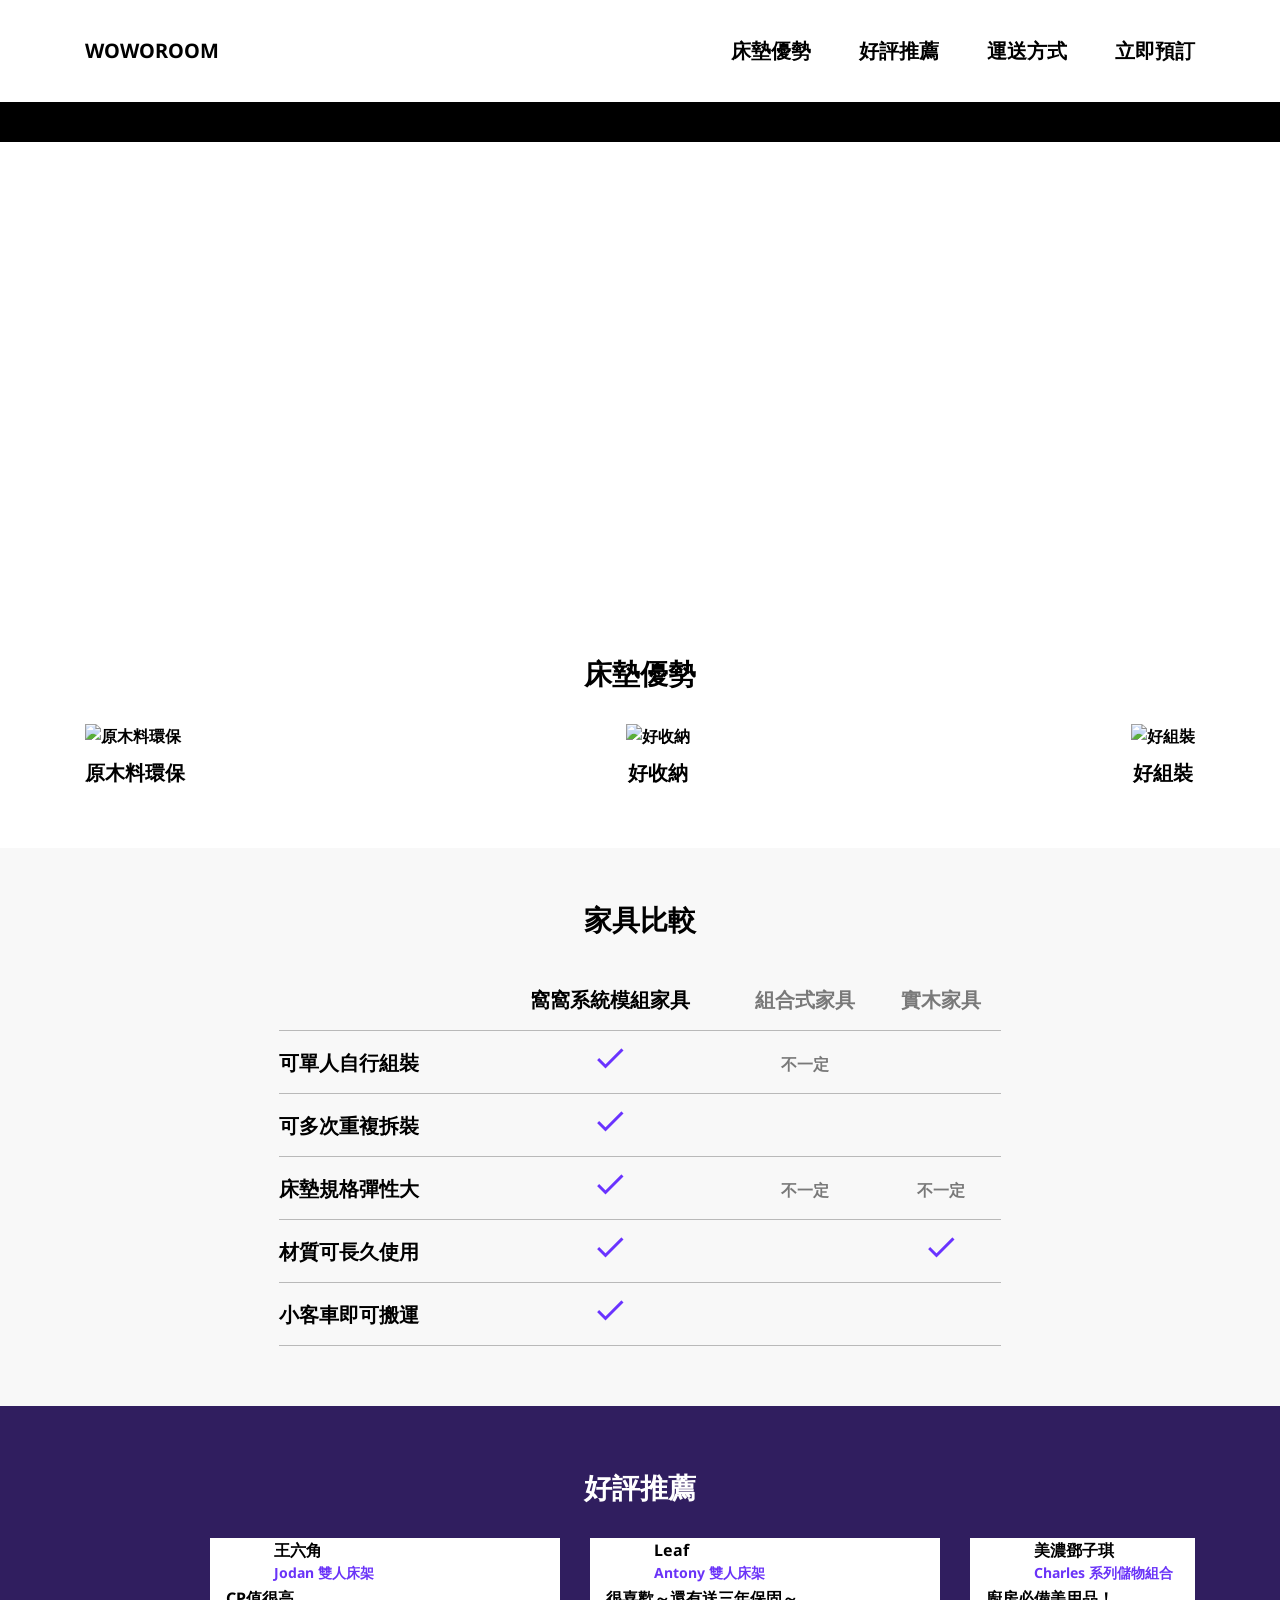
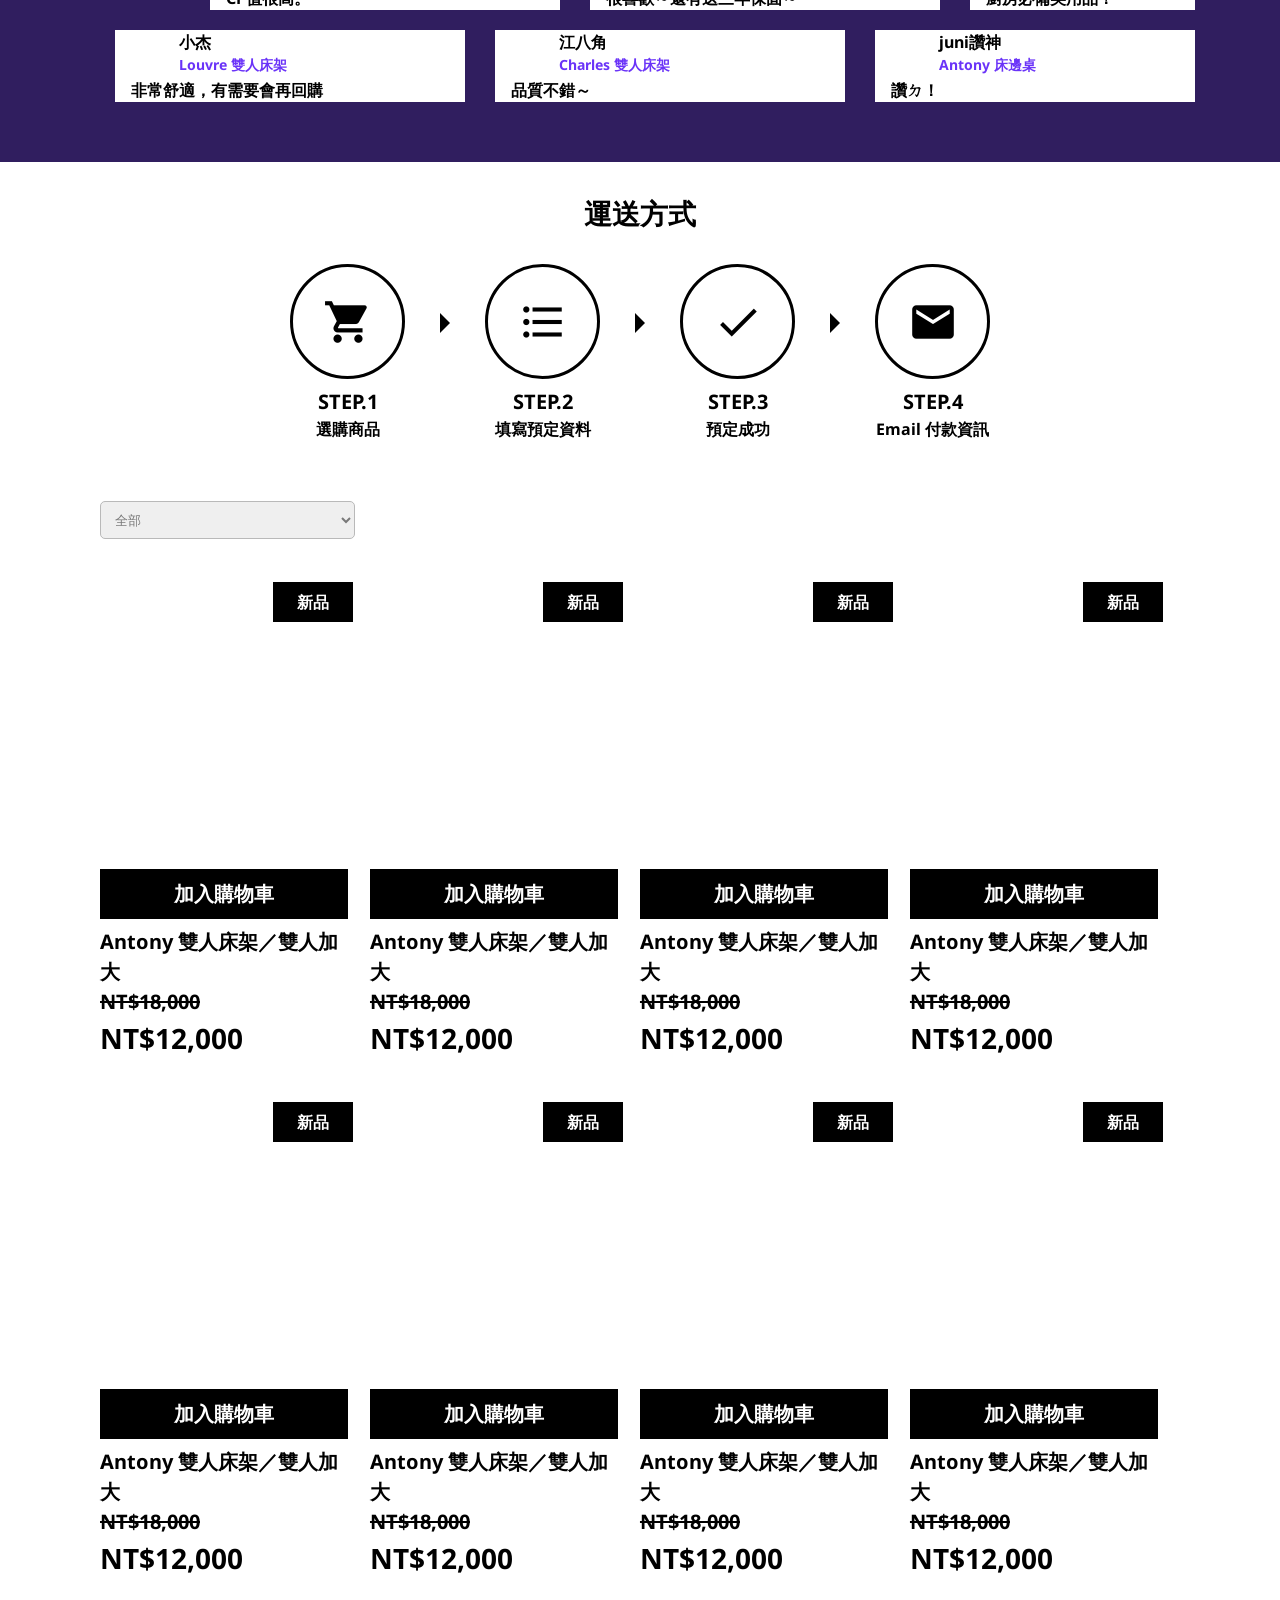
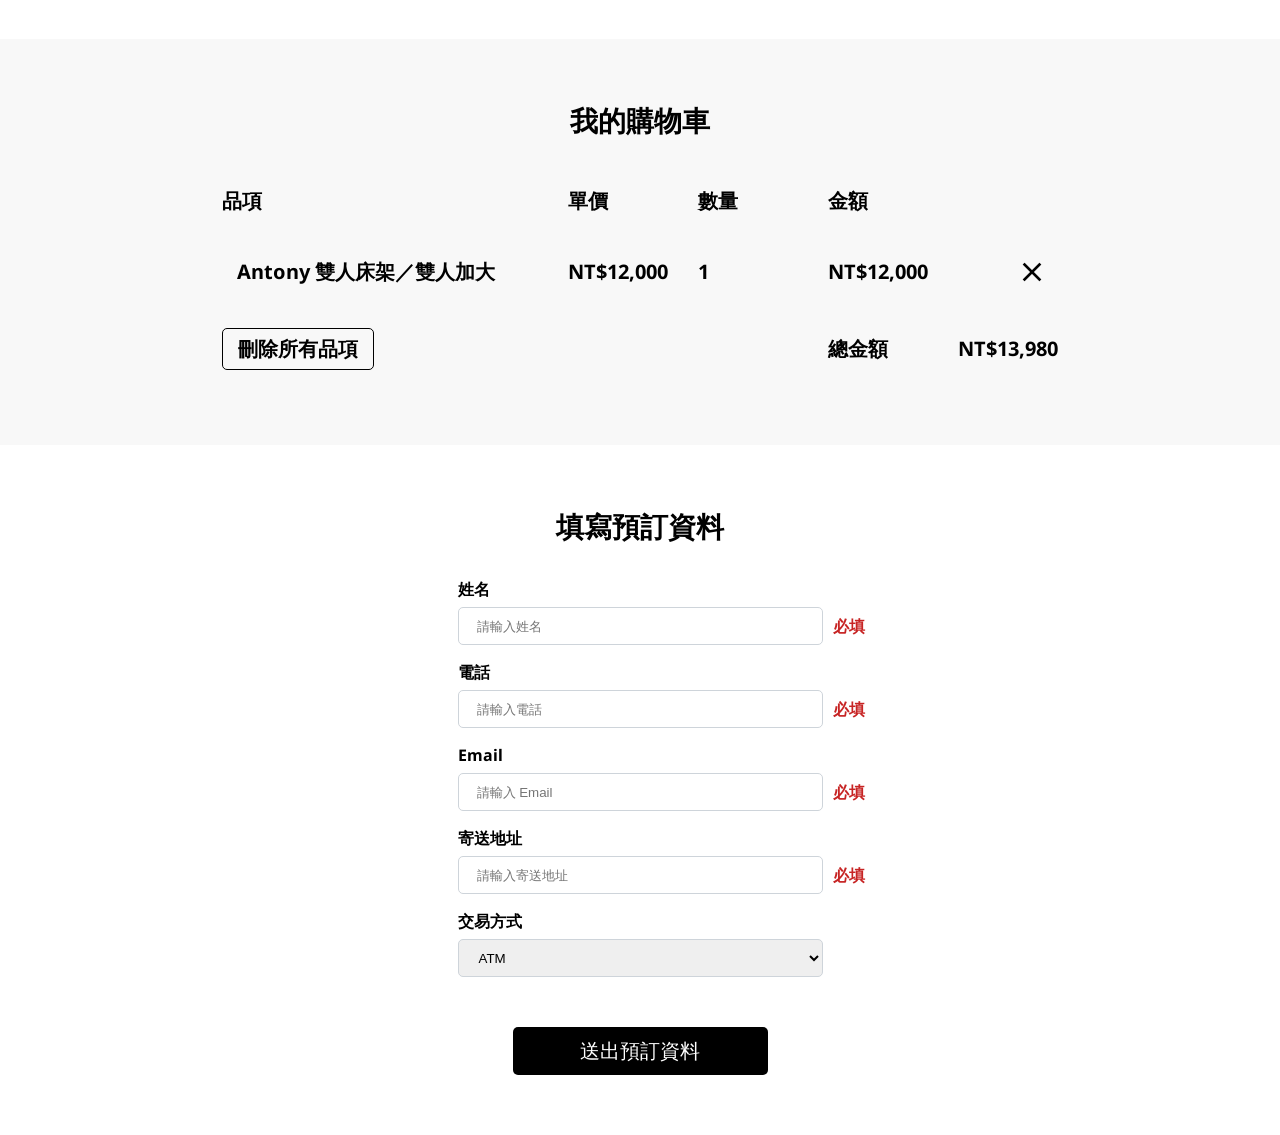
==== index.html @ 99713de6 "first commit" ====
<!DOCTYPE html>
<html lang="en">
  <head>
    <meta charset="UTF-8" />
    <meta name="viewport" content="width=device-width, initial-scale=1.0" />
    <title>首頁</title>
    <link rel="preconnect" href="https://fonts.gstatic.com" />
    <link
      href="https://fonts.googleapis.com/css2?family=Noto+Sans&display=swap"
      rel="stylesheet"
    />
    <link
      rel="stylesheet"
      href="https://fonts.googleapis.com/icon?family=Material+Icons"
    />
    <link rel="stylesheet" href="css/index.css" />
  </head>
  <body>
    <nav class="topBar">
      <div class="wrap">
        <h1><a href="#" class="logo">WOWOROOM</a></h1>
        <span class="material-icons menuToggle"> menu </span>
        <ul class="topBar-menu">
          <li><a href="#bedAdvantage">床墊優勢</a></li>
          <li><a href="#recommendation">好評推薦</a></li>
          <li><a href="#transport">運送方式</a></li>
          <li><a href="#orderInfo">立即預訂</a></li>
        </ul>
      </div>
    </nav>
    <section class="wrap" id="bedAdvantage">
      <div class="banner">
        <h2 class="banner-text">窩窩家居<br />跟您一起品味生活</h2>
      </div>
      <h3 class="section-title">床墊優勢</h3>
      <ul class="bedAdvantage">
        <li>
          <img
            class="bedAdvantage-img"
            src="https://i.imgur.com/tR426y5.png"
            alt="原木料環保"
          />
          <p class="bedAdvantage-text">原木料環保</p>
        </li>
        <li>
          <img
            class="bedAdvantage-img"
            src="https://i.imgur.com/Fd2MiBb.png"
            alt="好收納"
          />
          <p class="bedAdvantage-text">好收納</p>
        </li>
        <li>
          <img
            class="bedAdvantage-img"
            src="https://github.com/hexschool/js-training/blob/main/%E7%AC%AC%E4%B9%9D%E9%80%B1%E4%B8%BB%E7%B7%9A%E4%BB%BB%E5%8B%99%E5%9C%96%E5%BA%AB/5n1uTFh.png?raw=true"
            alt="好組裝"
          />
          <p class="bedAdvantage-text">好組裝</p>
        </li>
      </ul>
    </section>
    <section class="furniture-compare">
      <div class="wrap">
        <h3 class="section-title">家具比較</h3>
        <div class="overflowWrap">
          <table class="compare-table">
            <thead>
              <tr>
                <th></th>
                <th>窩窩系統模組家具</th>
                <th class="text-muted">組合式家具</th>
                <th class="text-muted">實木家具</th>
              </tr>
            </thead>
            <tr>
              <td>可單人自行組裝</td>
              <td><span class="material-icons">done</span></td>
              <td class="text-muted">不一定</td>
              <td></td>
            </tr>
            <tr>
              <td>可多次重複拆裝</td>
              <td><span class="material-icons">done</span></td>
              <td></td>
              <td></td>
            </tr>
            <tr>
              <td>床墊規格彈性大</td>
              <td><span class="material-icons">done</span></td>
              <td class="text-muted">不一定</td>
              <td class="text-muted">不一定</td>
            </tr>
            <tr>
              <td>材質可長久使用</td>
              <td><span class="material-icons">done</span></td>
              <td></td>
              <td><span class="material-icons">done</span></td>
            </tr>
            <tr>
              <td>小客車即可搬運</td>
              <td><span class="material-icons">done</span></td>
              <td></td>
              <td></td>
            </tr>
          </table>
        </div>
      </div>
    </section>
    <section class="recommendation" id="recommendation">
      <div class="wrap">
        <h3 class="section-title">好評推薦</h3>
        <div class="recommendation-wall">
          <ul class="gallery-top">
            <li class="recommendation-card">
              <img src="https://i.imgur.com/cXcOLhu.png" alt="" />
              <div class="recommend-content">
                <div class="recommend-img">
                  <img src="https://i.imgur.com/I9L7WOr.png" alt="" />
                  <div>
                    <p>王六角</p>
                    <p class="recommend-text">Jodan 雙人床架</p>
                  </div>
                </div>
                <p>CP值很高。</p>
              </div>
            </li>
            <li class="recommendation-card">
              <img src="https://i.imgur.com/BefHmH2.png" alt="" />
              <div class="recommend-content">
                <div class="recommend-img">
                  <img src="https://i.imgur.com/CUFGfay.png" alt="" />
                  <div>
                    <p>Leaf</p>
                    <p class="recommend-text">Antony 雙人床架</p>
                  </div>
                </div>
                <p>很喜歡～還有送三年保固～</p>
              </div>
            </li>
            <li class="recommendation-card">
              <img
                src="https://github.com/hexschool/js-training/blob/main/%E7%AC%AC%E4%B9%9D%E9%80%B1%E4%B8%BB%E7%B7%9A%E4%BB%BB%E5%8B%99%E5%9C%96%E5%BA%AB/3IATkJG.png?raw=true"
                alt=""
              />
              <div class="recommend-content">
                <div class="recommend-img">
                  <img src="https://i.imgur.com/8WwZsLS.png" alt="" />
                  <div>
                    <p>美濃鄧子琪</p>
                    <p class="recommend-text">Charles 系列儲物組合</p>
                  </div>
                </div>
                <p>廚房必備美用品！</p>
              </div>
            </li>
            <li class="recommendation-card">
              <img src="https://i.imgur.com/HvT3zlU.png" alt="" />
              <div class="recommend-content">
                <div class="recommend-img">
                  <img src="https://i.imgur.com/NycuPVy.png" alt="" />
                  <div>
                    <p>isRaynotArray</p>
                    <p class="recommend-text">Antony 雙人床架</p>
                  </div>
                </div>
                <p>物超所值!</p>
              </div>
            </li>
            <li class="recommendation-card">
              <img src="https://i.imgur.com/Ed7bxLr.png" alt="" />
              <div class="recommend-content">
                <div class="recommend-img">
                  <img src="https://i.imgur.com/zdFOQIv.png" alt="" />
                  <div>
                    <p>程鮭魚</p>
                    <p class="recommend-text">Louvre 雙人床架</p>
                  </div>
                </div>
                <p>租屋用剛剛好</p>
              </div>
            </li>
          </ul>
          <ul class="gallery-bottom">
            <li class="recommendation-card">
              <img src="https://i.imgur.com/BefHmH2.png" alt="" />
              <div class="recommend-content">
                <div class="recommend-img">
                  <img src="https://i.imgur.com/W7fyzp2.png" alt="" />
                  <div>
                    <p>小杰</p>
                    <p class="recommend-text">Louvre 雙人床架</p>
                  </div>
                </div>
                <p>非常舒適，有需要會再回購</p>
              </div>
            </li>
            <li class="recommendation-card">
              <img src="https://i.imgur.com/mjA01Tk.png" alt="" />
              <div class="recommend-content">
                <div class="recommend-img">
                  <img
                    src="https://github.com/hexschool/js-training/blob/main/%E7%AC%AC%E4%B9%9D%E9%80%B1%E4%B8%BB%E7%B7%9A%E4%BB%BB%E5%8B%99%E5%9C%96%E5%BA%AB/8O1cOnG.png?raw=true"
                    alt=""
                  />
                  <div>
                    <p>江八角</p>
                    <p class="recommend-text">Charles 雙人床架</p>
                  </div>
                </div>
                <p>品質不錯～</p>
              </div>
            </li>
            <li class="recommendation-card">
              <img src="https://i.imgur.com/npA3DgP.png" alt="" />
              <div class="recommend-content">
                <div class="recommend-img">
                  <img src="https://i.imgur.com/C0NDvSA.png" alt="" />
                  <div>
                    <p>juni讚神</p>
                    <p class="recommend-text">Antony 床邊桌</p>
                  </div>
                </div>
                <p>讚ㄉ！</p>
              </div>
            </li>
            <li class="recommendation-card">
              <img src="https://i.imgur.com/Ed7bxLr.png" alt="" />
              <div class="recommend-content">
                <div class="recommend-img">
                  <img src="https://i.imgur.com/hUsTZDm.png" alt="" />
                  <div>
                    <p>久安說安安</p>
                    <p class="recommend-text">Antony 單人床架</p>
                  </div>
                </div>
                <p>一個躺剛剛好。</p>
              </div>
            </li>
            <li class="recommendation-card">
              <img src="https://i.imgur.com/mjA01Tk.png" alt="" />
              <div class="recommend-content">
                <div class="recommend-img">
                  <img
                    src="https://github.com/hexschool/js-training/blob/main/%E7%AC%AC%E4%B9%9D%E9%80%B1%E4%B8%BB%E7%B7%9A%E4%BB%BB%E5%8B%99%E5%9C%96%E5%BA%AB/3ako6QX.png?raw=true"
                    alt=""
                  />
                  <div>
                    <p>PeiQun</p>
                    <p class="recommend-text">Antony 雙人床架</p>
                  </div>
                </div>
                <p>睡起來很舒適</p>
              </div>
            </li>
          </ul>
        </div>
      </div>
    </section>
    <section class="transport" id="transport">
      <h3 class="section-title">運送方式</h3>
      <ul class="transport-intro">
        <li class="transport-card">
          <div class="cardImg">
            <span class="material-icons"> shopping_cart </span>
          </div>
          <h4>STEP.1</h4>
          <p>選購商品</p>
        </li>
        <li class="transport-card">
          <div class="cardImg">
            <span class="material-icons"> format_list_bulleted </span>
          </div>
          <h4>STEP.2</h4>
          <p>填寫預定資料</p>
        </li>
        <li class="transport-card">
          <div class="cardImg">
            <span class="material-icons"> done </span>
          </div>
          <h4>STEP.3</h4>
          <p>預定成功</p>
        </li>
        <li class="transport-card">
          <div class="cardImg">
            <span class="material-icons"> local_post_office </span>
          </div>
          <h4>STEP.4</h4>
          <p>Email 付款資訊</p>
        </li>
      </ul>
    </section>
    <section class="wrap productDisplay">
      <select name="" class="productSelect">
        <option value="全部" selected>全部</option>
        <option value="床架">床架</option>
        <option value="收納">收納</option>
        <option value="窗簾">窗簾</option>
      </select>
      <ul class="productWrap">
        <!-- 裡面的東西可以移除，換成 isLoading 的動態圖片 -->
        <li class="productCard">
          <h4 class="productType">新品</h4>
          <img
            src="https://hexschool-api.s3.us-west-2.amazonaws.com/custom/dp6gW6u5hkUxxCuNi8RjbfgufygamNzdVHWb15lHZTxqZQs0gdDunQBS7F6M3MdegcQmKfLLoxHGgV3kYunUF37DNn6coPH6NqzZwRfhbsmEblpJQLqXLg4yCqUwP3IE.png"
            alt=""
          />
          <a href="#" class="addCardBtn">加入購物車</a>
          <h3>Antony 雙人床架／雙人加大</h3>
          <del class="originPrice">NT$18,000</del>
          <p class="nowPrice">NT$12,000</p>
        </li>
        <li class="productCard">
          <h4 class="productType">新品</h4>
          <img
            src="https://hexschool-api.s3.us-west-2.amazonaws.com/custom/B87OUPkvlBvBl7Wyv3xj9ErOazczyGO8AFM5Nll38yEUvXMJHFXnid4g9YMzJOMq6t54ucmfgO4p7xw1azkleNYyhkEIINs8zJNbCPz1JUAZwaTKqIkaVQ3mRo2VBzAH.png"
            alt=""
          />
          <a href="#" class="addCardBtn">加入購物車</a>
          <h3>Antony 雙人床架／雙人加大</h3>
          <del class="originPrice">NT$18,000</del>
          <p class="nowPrice">NT$12,000</p>
        </li>
        <li class="productCard">
          <h4 class="productType">新品</h4>
          <img
            src="https://hexschool-api.s3.us-west-2.amazonaws.com/custom/tTQQggBAfhl0vEeM7WmTwij1JbAwC7MBD2TSyjHbZHvBjnLU5tOtoGszOmODOEu6DRjzdjIpcEzeCCkmRWaL8JDJwaaWglER7P3V4JXKT7FT5gm0UL45CaHpSVlEXbKK.png"
            alt=""
          />
          <a href="#" class="addCardBtn">加入購物車</a>
          <h3>Antony 雙人床架／雙人加大</h3>
          <del class="originPrice">NT$18,000</del>
          <p class="nowPrice">NT$12,000</p>
        </li>
        <li class="productCard">
          <h4 class="productType">新品</h4>
          <img
            src="https://hexschool-api.s3.us-west-2.amazonaws.com/custom/xgI6wM3uUCpkEEcauvHs67BFjGqG6Qxa9JTfOZTys6C0yJjqw5c8nJuA31gX77YVf04kZotGP9ZFQU7hLXkuoaRwNSssScpFnzfyPzYKODuyhw2QJrT1bDSim7aOBryv.png"
            alt=""
          />
          <a href="#" class="addCardBtn">加入購物車</a>
          <h3>Antony 雙人床架／雙人加大</h3>
          <del class="originPrice">NT$18,000</del>
          <p class="nowPrice">NT$12,000</p>
        </li>
        <li class="productCard">
          <h4 class="productType">新品</h4>
          <img
            src="https://hexschool-api.s3.us-west-2.amazonaws.com/custom/Zr4h1Oqvc6NtAnpe5pNqJfGYyBJshAlKctfv0BTAZBqVAuvfSAWk4bcidBd8qBu1lRn5TWvib6O3UbmIAEt5w8SdB94GuFplZn6IM4SBvtxWJA2VnOqvQOsKungCPDXv.png"
            alt=""
          />
          <a href="#" class="addCardBtn">加入購物車</a>
          <h3>Antony 雙人床架／雙人加大</h3>
          <del class="originPrice">NT$18,000</del>
          <p class="nowPrice">NT$12,000</p>
        </li>
        <li class="productCard">
          <h4 class="productType">新品</h4>
          <img
            src="https://hexschool-api.s3.us-west-2.amazonaws.com/custom/Tx99wDepg56aO5dGH7uGpU7REZwQLd1W0ec43M6cFw3o3z4eXTbeovq8WVseZ476BntlQnPPzaqkZgoj7xITviHMqf0kiAetjxyvuLiTmr7WdulcL364MTL321qZRJkP.png"
            alt=""
          />
          <a href="#" class="addCardBtn">加入購物車</a>
          <h3>Antony 雙人床架／雙人加大</h3>
          <del class="originPrice">NT$18,000</del>
          <p class="nowPrice">NT$12,000</p>
        </li>
        <li class="productCard">
          <h4 class="productType">新品</h4>
          <img
            src="https://hexschool-api.s3.us-west-2.amazonaws.com/custom/VYPOpg83Jg7Ft5raI0eyzs6xSz0ttKzSJSklFq7il0HdwJ1iQ9kLHAU19rmkSapmyzRErTm1sxWO725W7CnowkRjwxgSyyRBo1ihGLwNbfYtgbo2nCTY9sarjqoxQbYX.png"
            alt=""
          />
          <a href="#" class="addCardBtn">加入購物車</a>
          <h3>Antony 雙人床架／雙人加大</h3>
          <del class="originPrice">NT$18,000</del>
          <p class="nowPrice">NT$12,000</p>
        </li>
        <li class="productCard">
          <h4 class="productType">新品</h4>
          <img
            src="https://hexschool-api.s3.us-west-2.amazonaws.com/custom/XWnC8Of71WeSvCbkGy5MvZSyCrim50F9njuwHypcbiimd8tWscxGdecRAyaNheboQkqQAiCWK12GwuwMBvEtAarU2Y7mKTwKZIqhIExyQzbAbls7NTOdN2vX1OAyEaAN.png"
            alt=""
          />
          <a href="#" class="addCardBtn">加入購物車</a>
          <h3>Antony 雙人床架／雙人加大</h3>
          <del class="originPrice">NT$18,000</del>
          <p class="nowPrice">NT$12,000</p>
        </li>
      </ul>
    </section>
    <section class="shoppingCart">
      <h3 class="section-title">我的購物車</h3>
      <div class="overflowWrap">
        <table class="shoppingCart-table">
          <thead>
            <tr>
              <th width="40%">品項</th>
              <th width="15%">單價</th>
              <th width="15%">數量</th>
              <th width="15%">金額</th>
              <th width="15%"></th>
            </tr>
          </thead>
          <tbody>
            <tr>
              <td>
                <div class="cardItem-title">
                  <img src="https://i.imgur.com/HvT3zlU.png" alt="" />
                  <p>Antony 雙人床架／雙人加大</p>
                </div>
              </td>
              <td>NT$12,000</td>
              <td>1</td>
              <td>NT$12,000</td>
              <td class="discardBtn">
                <a href="#" class="material-icons"> clear </a>
              </td>
            </tr>
          </tbody>
          <tfoot>
            <tr>
              <td>
                <a href="#" class="discardAllBtn">刪除所有品項</a>
              </td>
              <td></td>
              <td></td>
              <td>
                <p>總金額</p>
              </td>
              <td>NT$13,980</td>
            </tr>
          </tfoot>
        </table>
      </div>
    </section>
    <section class="orderInfo wrap" id="orderInfo">
      <h3 class="section-title">填寫預訂資料</h3>
      <form action="" class="orderInfo-form">
        <div class="orderInfo-formGroup">
          <label for="customerName" class="orderInfo-label">姓名</label>
          <div class="orderInfo-inputWrap">
            <input
              type="text"
              class="orderInfo-input"
              id="customerName"
              placeholder="請輸入姓名"
              name="姓名"
            />
            <p class="orderInfo-message" data-message="姓名">必填</p>
          </div>
        </div>
        <div class="orderInfo-formGroup">
          <label for="customerPhone" class="orderInfo-label">電話</label>
          <div class="orderInfo-inputWrap">
            <input
              type="tel"
              class="orderInfo-input"
              id="customerPhone"
              placeholder="請輸入電話"
              name="電話"
            />
            <p class="orderInfo-message" data-message="電話">必填</p>
          </div>
        </div>
        <div class="orderInfo-formGroup">
          <label for="customerEmail" class="orderInfo-label">Email</label>
          <div class="orderInfo-inputWrap">
            <input
              type="email"
              class="orderInfo-input"
              id="customerEmail"
              placeholder="請輸入 Email"
              name="Email"
            />
            <p class="orderInfo-message" data-message="Email">必填</p>
          </div>
        </div>
        <div class="orderInfo-formGroup">
          <label for="customerAddress" class="orderInfo-label">寄送地址</label>
          <div class="orderInfo-inputWrap">
            <input
              type="text"
              class="orderInfo-input"
              id="customerAddress"
              placeholder="請輸入寄送地址"
              name="寄送地址"
            />
            <p class="orderInfo-message" data-message="寄送地址">必填</p>
          </div>
        </div>
        <div class="orderInfo-formGroup">
          <label for="tradeWay" class="orderInfo-label">交易方式</label>
          <div class="orderInfo-inputWrap">
            <select id="tradeWay" class="orderInfo-input" name="交易方式">
              <option value="ATM" selected>ATM</option>
              <option value="信用卡">信用卡</option>
              <option value="超商付款">超商付款</option>
            </select>
          </div>
        </div>
        <input type="submit" value="送出預訂資料" class="orderInfo-btn" />
      </form>
    </section>

    <!-- 載入 axios -->
    <script src="https://unpkg.com/axios@1.6.7/dist/axios.min.js"></script>
    <!-- 載入 validate 驗證 -->
    <script src="https://cdnjs.cloudflare.com/ajax/libs/validate.js/0.13.1/validate.min.js"></script>
    <!-- 載入 sweetalert2 套件 -->
    <script src="https://cdn.jsdelivr.net/npm/sweetalert2@11"></script>
    <!-- 預設 JS，請同學不要修改此處 -->
    <script>
      document.addEventListener("DOMContentLoaded", function () {
        const ele = document.querySelector(".recommendation-wall");
        ele.style.cursor = "grab";
        let pos = { top: 0, left: 0, x: 0, y: 0 };
        const mouseDownHandler = function (e) {
          ele.style.cursor = "grabbing";
          ele.style.userSelect = "none";

          pos = {
            left: ele.scrollLeft,
            top: ele.scrollTop,
            // Get the current mouse position
            x: e.clientX,
            y: e.clientY,
          };

          document.addEventListener("mousemove", mouseMoveHandler);
          document.addEventListener("mouseup", mouseUpHandler);
        };
        const mouseMoveHandler = function (e) {
          // How far the mouse has been moved
          const dx = e.clientX - pos.x;
          const dy = e.clientY - pos.y;

          // Scroll the element
          ele.scrollTop = pos.top - dy;
          ele.scrollLeft = pos.left - dx;
        };
        const mouseUpHandler = function () {
          ele.style.cursor = "grab";
          ele.style.removeProperty("user-select");

          document.removeEventListener("mousemove", mouseMoveHandler);
          document.removeEventListener("mouseup", mouseUpHandler);
        };
        // Attach the handler
        ele.addEventListener("mousedown", mouseDownHandler);
      });
      // menu 切換
      let menuOpenBtn = document.querySelector(".menuToggle");
      let linkBtn = document.querySelectorAll(".topBar-menu a");
      let menu = document.querySelector(".topBar-menu");
      menuOpenBtn.addEventListener("click", menuToggle);

      linkBtn.forEach((item) => {
        item.addEventListener("click", closeMenu);
      });

      function menuToggle() {
        if (menu.classList.contains("openMenu")) {
          menu.classList.remove("openMenu");
        } else {
          menu.classList.add("openMenu");
        }
      }
      function closeMenu() {
        menu.classList.remove("openMenu");
      }
    </script>
    <script src="js/alert.js"></script>
    <script src="js/config.js"></script>
    <script src="js/tool.js"></script>
    <script src="js/pages/index.js"></script>
  </body>
</html>
---- css/index.css ----
/* http://meyerweb.com/eric/tools/css/reset/ 
   v2.0 | 20110126
   License: none (public domain)
*/
html, body, div, span, applet, object, iframe,
h1, h2, h3, h4, h5, h6, p, blockquote, pre,
a, abbr, acronym, address, big, cite, code,
del, dfn, em, img, ins, kbd, q, s, samp,
small, strike, strong, sub, sup, tt, var,
b, u, i, center,
dl, dt, dd, ol, ul, li,
fieldset, form, label, legend,
table, caption, tbody, tfoot, thead, tr, th, td,
article, aside, canvas, details, embed,
figure, figcaption, footer, header, hgroup,
menu, nav, output, ruby, section, summary,
time, mark, audio, video {
  margin: 0;
  padding: 0;
  border: 0;
  font-size: 100%;
  font: inherit;
  vertical-align: baseline;
}

/* HTML5 display-role reset for older browsers */
article, aside, details, figcaption, figure,
footer, header, hgroup, menu, nav, section {
  display: block;
}

body {
  line-height: 1;
}

ol, ul {
  list-style: none;
}

blockquote, q {
  quotes: none;
}

blockquote:before, blockquote:after,
q:before, q:after {
  content: '';
  content: none;
}

table {
  border-collapse: collapse;
  border-spacing: 0;
}

*, *::after, *::before {
  -webkit-box-sizing: border-box;
          box-sizing: border-box;
  -webkit-transition: all .2s;
  transition: all .2s;
}

html, body {
  line-height: 1.5;
}

img {
  max-width: 100%;
  display: block;
}

body {
  font-family: 'Noto Sans', sans-serif;
  font-weight: bold;
}

.wrap {
  max-width: 1110px;
  margin: 0 auto;
}

.topBar {
  border-bottom: 40px solid #000000;
  margin-bottom: 30px;
}

.topBar .wrap {
  display: -webkit-box;
  display: -ms-flexbox;
  display: flex;
  position: relative;
  -webkit-box-pack: justify;
      -ms-flex-pack: justify;
          justify-content: space-between;
  -webkit-box-align: center;
      -ms-flex-align: center;
          align-items: center;
  -ms-flex-wrap: wrap;
      flex-wrap: wrap;
}

@media (max-width: 1110px) {
  .topBar .wrap {
    padding: 0 15px;
  }
}

.topBar a {
  display: block;
  text-decoration: none;
  color: #000000;
  font-size: 1.25rem;
}

.topBar a:hover {
  color: #6A33F8;
  -webkit-transform: scale(1.05);
          transform: scale(1.05);
}

.topBar-menu {
  display: -webkit-box;
  display: -ms-flexbox;
  display: flex;
  -ms-flex-wrap: wrap;
      flex-wrap: wrap;
  background-color: #FFFFFF;
}

.topBar-menu.openMenu {
  max-height: 300px;
}

.topBar-menu a {
  padding: 36px 24px;
  background-color: #FFFFFF;
}

.topBar-menu a:hover {
  -webkit-transform: scale(1);
          transform: scale(1);
}

.topBar-menu li:last-child a {
  padding-right: 0;
}

@media (max-width: 767px) {
  .topBar-menu {
    position: absolute;
    top: 61px;
    left: 0;
    right: 0;
    width: 100%;
    z-index: 10;
    max-height: 0;
    overflow: hidden;
    -webkit-transition: all .2s;
    transition: all .2s;
  }
  .topBar-menu li {
    width: 100%;
  }
  .topBar-menu a {
    text-align: center;
    padding: 15px;
    font-size: 1rem;
  }
  .topBar-menu a:hover {
    background-color: #6A33F8;
    color: #FFFFFF;
  }
  .topBar-menu li:last-child a {
    padding: 15px;
  }
}

.menuToggle {
  display: none;
  cursor: pointer;
}

.menuToggle:hover {
  color: #6A33FF;
}

@media (max-width: 767px) {
  .menuToggle {
    display: block;
    font-size: 2rem;
    padding: 15px;
  }
}

.logo {
  padding: 36px 0;
  font-size: 1.5rem;
}

@media (max-width: 767px) {
  .logo {
    padding: 15px;
  }
}

.banner {
  position: relative;
  background-image: url("https://github.com/hexschool/js-training/blob/main/%E7%AC%AC%E4%B9%9D%E9%80%B1%E4%B8%BB%E7%B7%9A%E4%BB%BB%E5%8B%99%E5%9C%96%E5%BA%AB/3ewLAKn.png?raw=true");
  background-position: center center;
  background-repeat: no-repeat;
  background-size: cover;
  min-height: 420px;
  margin-bottom: 60px;
}

.banner-text {
  position: absolute;
  color: #FFFFFF;
  font-size: 2rem;
  left: 50px;
  bottom: 50px;
  font-weight: normal;
}

.section-title {
  text-align: center;
  font-size: 1.75rem;
  margin-bottom: 30px;
}

.bedAdvantage {
  display: -webkit-box;
  display: -ms-flexbox;
  display: flex;
  -webkit-box-pack: justify;
      -ms-flex-pack: justify;
          justify-content: space-between;
  margin-bottom: 60px;
}

.bedAdvantage-img {
  max-height: 140px;
  -o-object-fit: cover;
     object-fit: cover;
  margin-bottom: 10px;
}

.bedAdvantage-text {
  text-align: center;
  font-size: 1.25rem;
}

.furniture-compare {
  background-color: #F8F8F8;
  padding: 50px 0 60px 0;
}

@media (max-width: 767px) {
  .furniture-compare {
    padding: 50px 15px 60px;
  }
}

@media (max-width: 767px) {
  .overflowWrap {
    overflow-x: scroll;
  }
}

.compare-table {
  width: 65%;
  margin: 0 auto;
}

.compare-table th, .compare-table td {
  text-align: center;
  padding: 15px 0;
}

.compare-table th {
  font-size: 1.25rem;
}

.compare-table tr {
  border-bottom: 1px solid #B9B9B9;
}

.compare-table tr td:first-child {
  text-align: left;
  font-size: 1.25rem;
}

.compare-table .material-icons {
  color: #6A33FF;
  -webkit-transform: scale(1.5);
          transform: scale(1.5);
}

@media (max-width: 767px) {
  .compare-table {
    width: 500px;
  }
  .compare-table th, .compare-table td {
    padding: 10px 0;
  }
  .compare-table th {
    font-size: 1rem;
  }
  .compare-table tr td:first-child {
    font-size: 1rem;
  }
}

.text-muted {
  color: #797979;
}

.recommendation {
  background-color: #301E5F;
  padding: 60px 0;
}

.recommendation h3 {
  color: #FFFFFF;
}

@media (max-width: 767px) {
  .recommendation {
    padding: 60px 15px;
  }
}

.recommendation-wall {
  overflow-x: scroll;
  -ms-overflow-style: none;
  /* IE and Edge */
  scrollbar-width: none;
  /* Firefox */
}

.recommendation-wall::-webkit-scrollbar {
  display: none;
}

.gallery-top, .gallery-bottom {
  display: -webkit-box;
  display: -ms-flexbox;
  display: flex;
}

.gallery-top {
  margin-left: 95px;
  margin-bottom: 20px;
}

.recommendation-card {
  display: -webkit-box;
  display: -ms-flexbox;
  display: flex;
  margin-left: 30px;
  min-width: 350px;
  background-color: #FFFFFF;
}

.recommendation-card img {
  user-select: none;
  -moz-user-select: none;
  -webkit-user-drag: none;
  -webkit-user-select: none;
  -ms-user-select: none;
}

.recommend-content {
  padding-left: 16px;
  display: -webkit-box;
  display: -ms-flexbox;
  display: flex;
  -webkit-box-orient: vertical;
  -webkit-box-direction: normal;
      -ms-flex-direction: column;
          flex-direction: column;
  -webkit-box-pack: center;
      -ms-flex-pack: center;
          justify-content: center;
}

.recommend-img {
  display: -webkit-box;
  display: -ms-flexbox;
  display: flex;
  -webkit-box-align: center;
      -ms-flex-align: center;
          align-items: center;
  margin-bottom: 3px;
}

.recommend-img img {
  width: 40px;
  border-radius: 50%;
  margin-right: 8px;
}

.recommend-text {
  font-size: 0.875rem;
  color: #6A33F8;
}

.transport {
  padding: 30px 0;
}

@media (max-width: 767px) {
  .transport li {
    margin-bottom: 20px;
  }
}

.transport-intro {
  display: -webkit-box;
  display: -ms-flexbox;
  display: flex;
  -webkit-box-align: center;
      -ms-flex-align: center;
          align-items: center;
  -webkit-box-pack: justify;
      -ms-flex-pack: justify;
          justify-content: space-between;
  max-width: 700px;
  margin: 0 auto;
}

@media (max-width: 767px) {
  .transport-intro {
    -webkit-box-orient: vertical;
    -webkit-box-direction: normal;
        -ms-flex-direction: column;
            flex-direction: column;
  }
}

.transport-intro li:nth-child(1), .transport-intro li:nth-child(2), .transport-intro li:nth-child(3) {
  position: relative;
}

.transport-intro li:nth-child(1)::after, .transport-intro li:nth-child(2)::after, .transport-intro li:nth-child(3)::after {
  content: "";
  position: absolute;
  top: 49px;
  right: -55px;
  border: 10px solid #000000;
  border-top: 10px solid transparent;
  border-right: 10px solid transparent;
  border-bottom: 10px solid transparent;
}

@media (max-width: 767px) {
  .transport-intro li:nth-child(1)::after, .transport-intro li:nth-child(2)::after, .transport-intro li:nth-child(3)::after {
    position: static;
    margin-top: 25px;
    border: 10px solid #000000;
    border-left: 10px solid transparent;
    border-right: 10px solid transparent;
    border-bottom: 10px solid transparent;
  }
}

.transport-card {
  display: -webkit-box;
  display: -ms-flexbox;
  display: flex;
  -webkit-box-pack: center;
      -ms-flex-pack: center;
          justify-content: center;
  -webkit-box-align: center;
      -ms-flex-align: center;
          align-items: center;
  -webkit-box-orient: vertical;
  -webkit-box-direction: normal;
      -ms-flex-direction: column;
          flex-direction: column;
}

.transport-card .cardImg {
  width: 115px;
  height: 115px;
  border: 3px solid #000000;
  border-radius: 50%;
  display: -webkit-box;
  display: -ms-flexbox;
  display: flex;
  -webkit-box-pack: center;
      -ms-flex-pack: center;
          justify-content: center;
  -webkit-box-align: center;
      -ms-flex-align: center;
          align-items: center;
  margin-bottom: 8px;
}

.transport-card .material-icons {
  font-size: 50px;
}

.transport-card h4 {
  font-size: 1.25rem;
  font-weight: bold;
}

@media (max-width: 767px) {
  .transport-card .cardImg {
    width: 150px;
    height: 150px;
  }
}

.productDisplay {
  padding: 30px 15px;
}

.productSelect {
  border: 1px solid #B9B9B9;
  color: #797979;
  min-height: 38px;
  min-width: 255px;
  border-radius: 5px;
  text-indent: 10px;
  margin-bottom: 30px;
}

.productWrap {
  display: -webkit-box;
  display: -ms-flexbox;
  display: flex;
  -ms-flex-wrap: wrap;
      flex-wrap: wrap;
}

.productCard {
  position: relative;
  margin-right: 2%;
  width: 23%;
  margin-bottom: 30px;
}

.productCard img {
  min-height: 300px;
  width: 100%;
  -o-object-fit: cover;
     object-fit: cover;
}

.productCard a {
  display: block;
  background-color: #000000;
  color: #ffffff;
  padding: 10px 0;
  text-align: center;
  border: none;
  margin-bottom: 8px;
  text-decoration: none;
}

.productCard a:hover {
  background-color: #301E5F;
}

.productCard a, .productCard h3 {
  font-size: 1.25rem;
}

@media (max-width: 900px) {
  .productCard {
    width: 48%;
  }
}

@media (max-width: 540px) {
  .productCard {
    width: 100%;
  }
}

.productType {
  position: absolute;
  top: 13px;
  right: -5px;
  background-color: #000000;
  color: #ffffff;
  padding: 8px 24px;
}

.originPrice {
  font-size: 1.25rem;
}

.nowPrice {
  font-size: 1.75rem;
}

.shoppingCart {
  background-color: #F8F8F8;
  padding: 60px 0;
}

.shoppingCart-table {
  margin: 0 auto;
  border-collapse: collapse;
  font-size: 1.25rem;
}

.shoppingCart-table th, .shoppingCart-table td {
  padding: 15px;
  vertical-align: middle;
}

.shoppingCart-table th {
  text-align: left;
}

.shoppingCart-table tr {
  border-bottom: 1px solid #B9B9B9;
}

.shoppingCart-table tr:first-child, .shoppingCart-table tr:last-child {
  border-bottom: 0;
}

@media (max-width: 767px) {
  .shoppingCart-table {
    width: 700px;
  }
}

.cardItem-title {
  display: -webkit-box;
  display: -ms-flexbox;
  display: flex;
  -webkit-box-align: center;
      -ms-flex-align: center;
          align-items: center;
}

.cardItem-title img {
  margin-right: 15px;
  max-width: 80px;
}

.discardBtn {
  text-align: right;
}

.discardBtn a {
  text-decoration: none;
  display: inline-block;
  padding: 10px;
  font-size: 2rem;
  color: #000000;
}

.discardBtn a:hover {
  color: #6A33F8;
  -webkit-transform: scale(1.3);
          transform: scale(1.3);
}

.discardAllBtn {
  display: inline-block;
  text-decoration: none;
  padding: 5px 15px;
  color: #000000;
  border: 1.3px solid #000000;
  border-radius: 5px;
  font-size: 1.25rem;
}

.discardAllBtn:hover {
  background-color: #000000;
  color: #FFFFFF;
}

.orderInfo {
  padding: 60px 0;
}

.orderInfo-form {
  padding: 0 15px;
}

.orderInfo-formGroup {
  max-width: 365px;
  margin: 0 auto 15px;
}

.orderInfo-label {
  display: block;
  margin-bottom: 6px;
}

.orderInfo-input {
  width: 100%;
  min-height: 38px;
  border: 1px solid #CED4DA;
  border-radius: 5px;
  text-indent: 1rem;
  margin-right: 10px;
}

.orderInfo-inputWrap {
  position: relative;
}

.orderInfo-message {
  position: absolute;
  white-space: nowrap;
  left: 103%;
  top: 50%;
  -webkit-transform: translateY(-50%);
          transform: translateY(-50%);
  color: #C72424;
}

@media (max-width: 767px) {
  .orderInfo-message {
    position: static;
    -webkit-transform: translateY(0);
            transform: translateY(0);
  }
}

.orderInfo-btn {
  display: block;
  min-width: 255px;
  min-height: 48px;
  background-color: #000000;
  color: #FFFFFF;
  border: 0;
  cursor: pointer;
  font-size: 1.25rem;
  margin: 50px auto 0;
  border-radius: 5px;
}

.orderInfo-btn:hover {
  background-color: #301E5F;
}

.orderPage-list {
  padding: 60px 10px;
  display: -webkit-box;
  display: -ms-flexbox;
  display: flex;
  -webkit-box-orient: vertical;
  -webkit-box-direction: normal;
      -ms-flex-direction: column;
          flex-direction: column;
}

.orderPage-list .discardAllBtn {
  -ms-flex-item-align: end;
      align-self: flex-end;
  margin-bottom: 12px;
}

.orderPage-table {
  border: 1px solid #000000;
  width: 100%;
}

.orderPage-table th, .orderPage-table td {
  padding: 10px;
  text-align: left;
  border: 1px solid #000000;
}

@media (max-width: 1110px) {
  .orderPage-table {
    width: 1100px;
  }
}

.delSingleOrder-Btn {
  display: block;
  background-color: #C44021;
  color: #fff;
  border: 0;
  padding: 5px 10px;
  cursor: pointer;
}

.delSingleOrder-Btn:hover {
  opacity: 0.8;
}

.orderStatus {
  position: relative;
}

.orderStatus a {
  position: absolute;
  padding: 10px;
  top: 0;
  bottom: 0;
  right: 0;
  left: 0;
  display: block;
  text-decoration: none;
  color: #FFFFFF;
}

.orderStatus-unDone {
  background-color: #747474;
}

.orderStatus-unDone:hover {
  background-color: #000000;
}

.orderStatus-done {
  background-color: #000000;
}

.orderStatus-done:hover {
  background-color: #747474;
}

.orderTableWrap {
  overflow-x: scroll;
  -ms-overflow-style: none;
  /* IE and Edge */
  scrollbar-width: none;
  /* Firefox */
}

.orderTableWrap::-webkit-scrollbar {
  display: none;
}
/*# sourceMappingURL=all.css.map */

.disabled{
  pointer-events: none;
  opacity: 0.5;
}
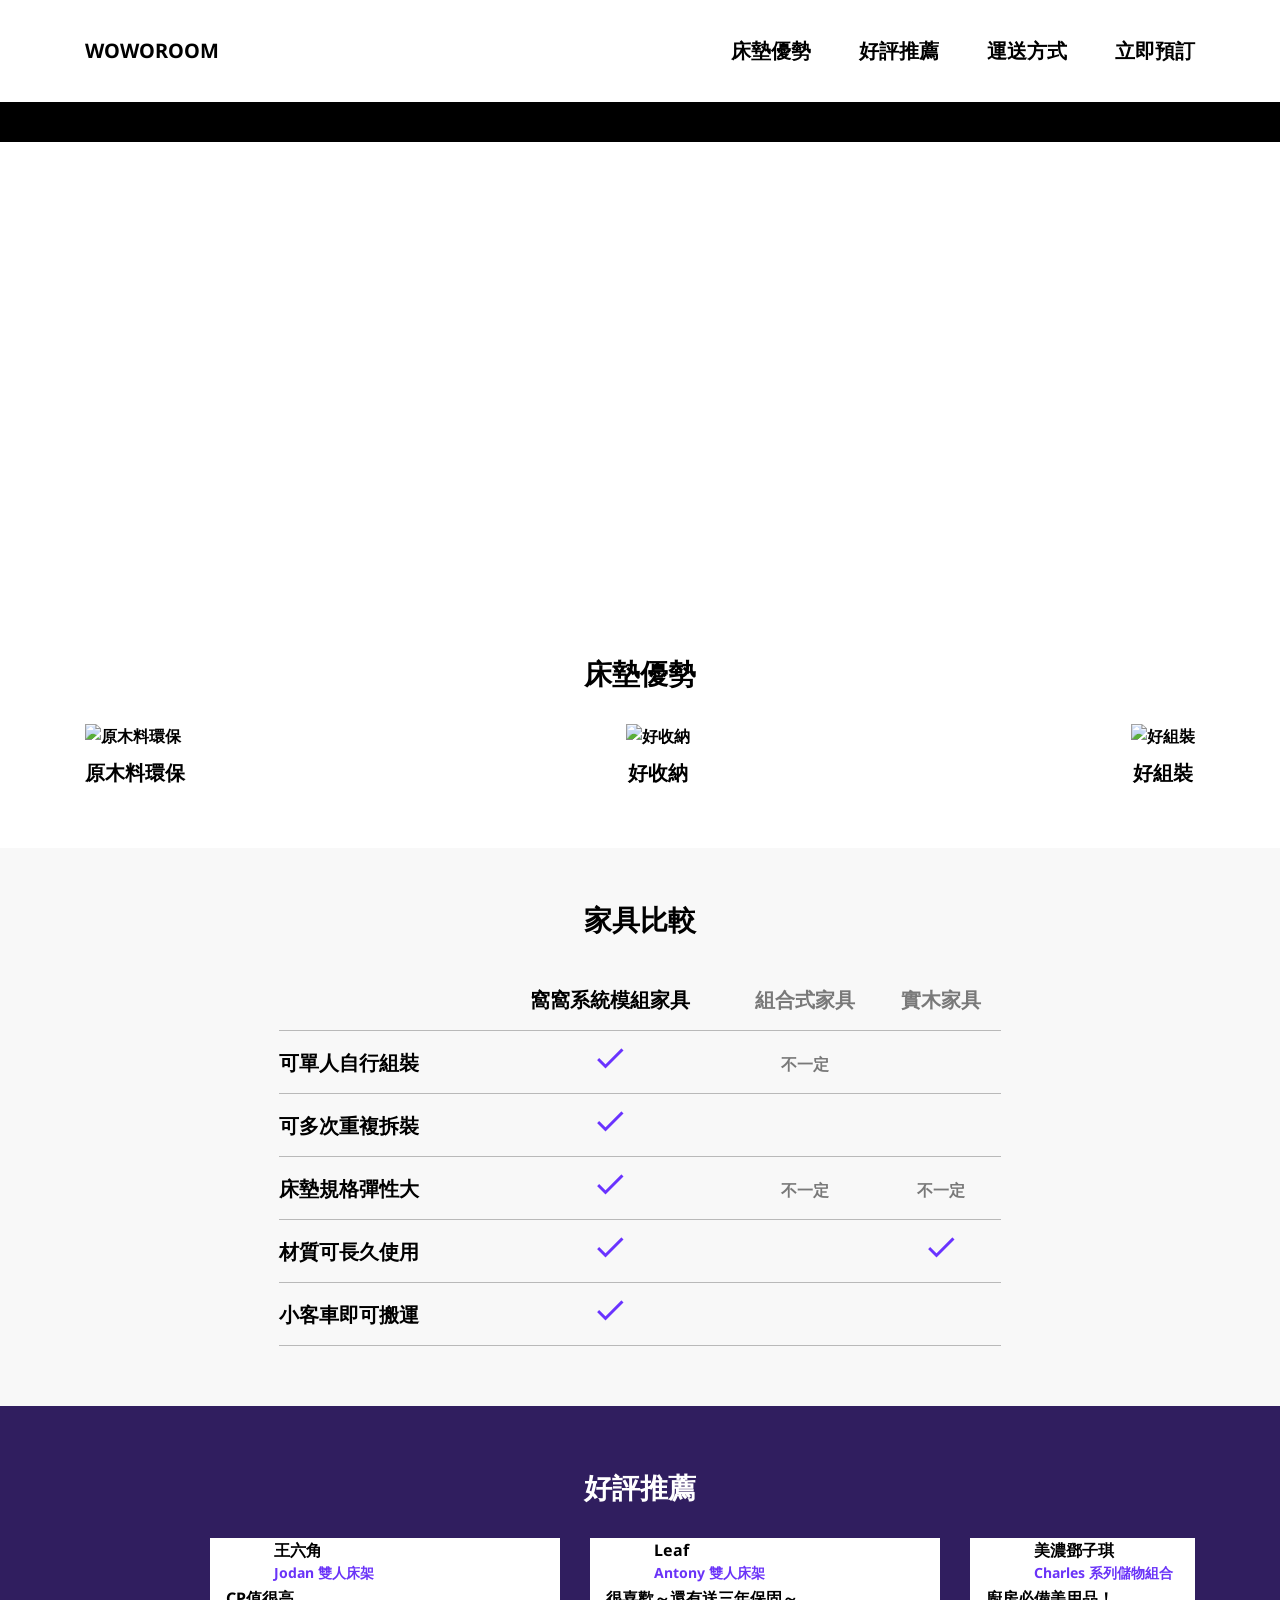
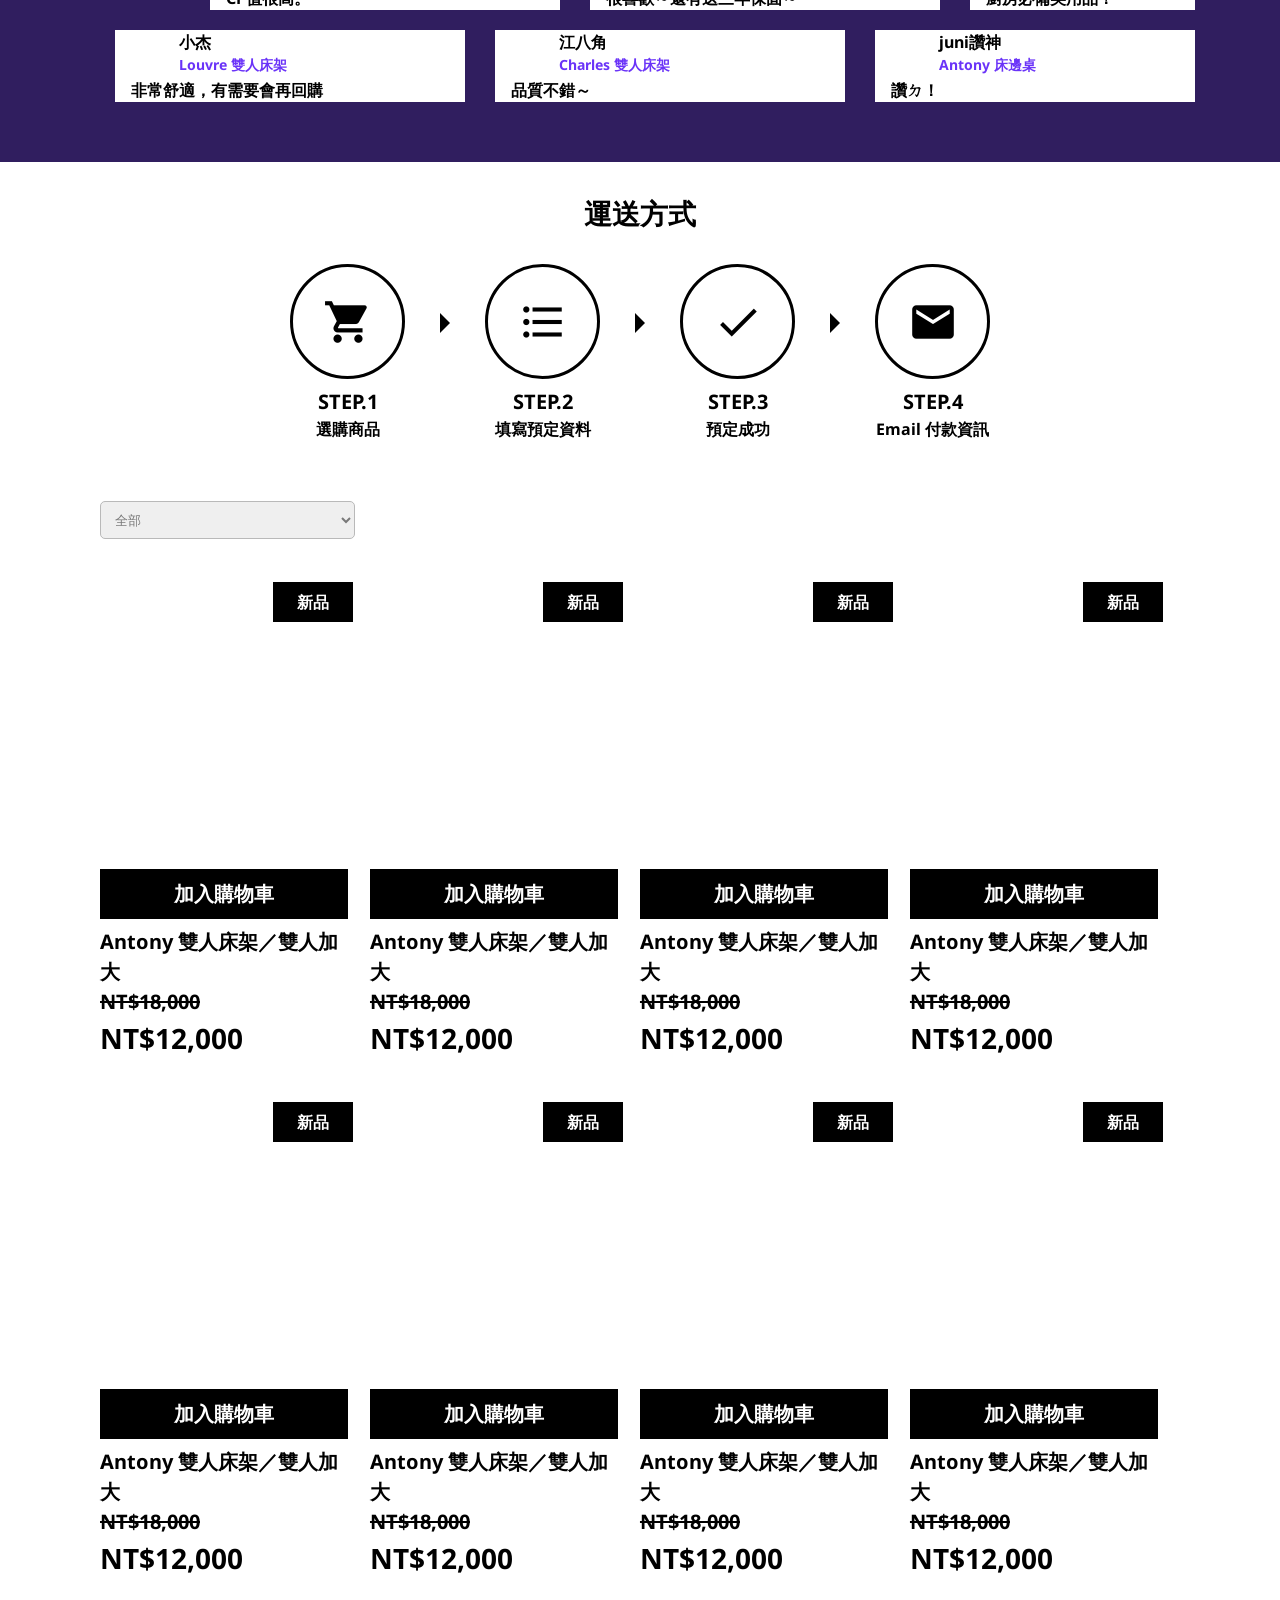
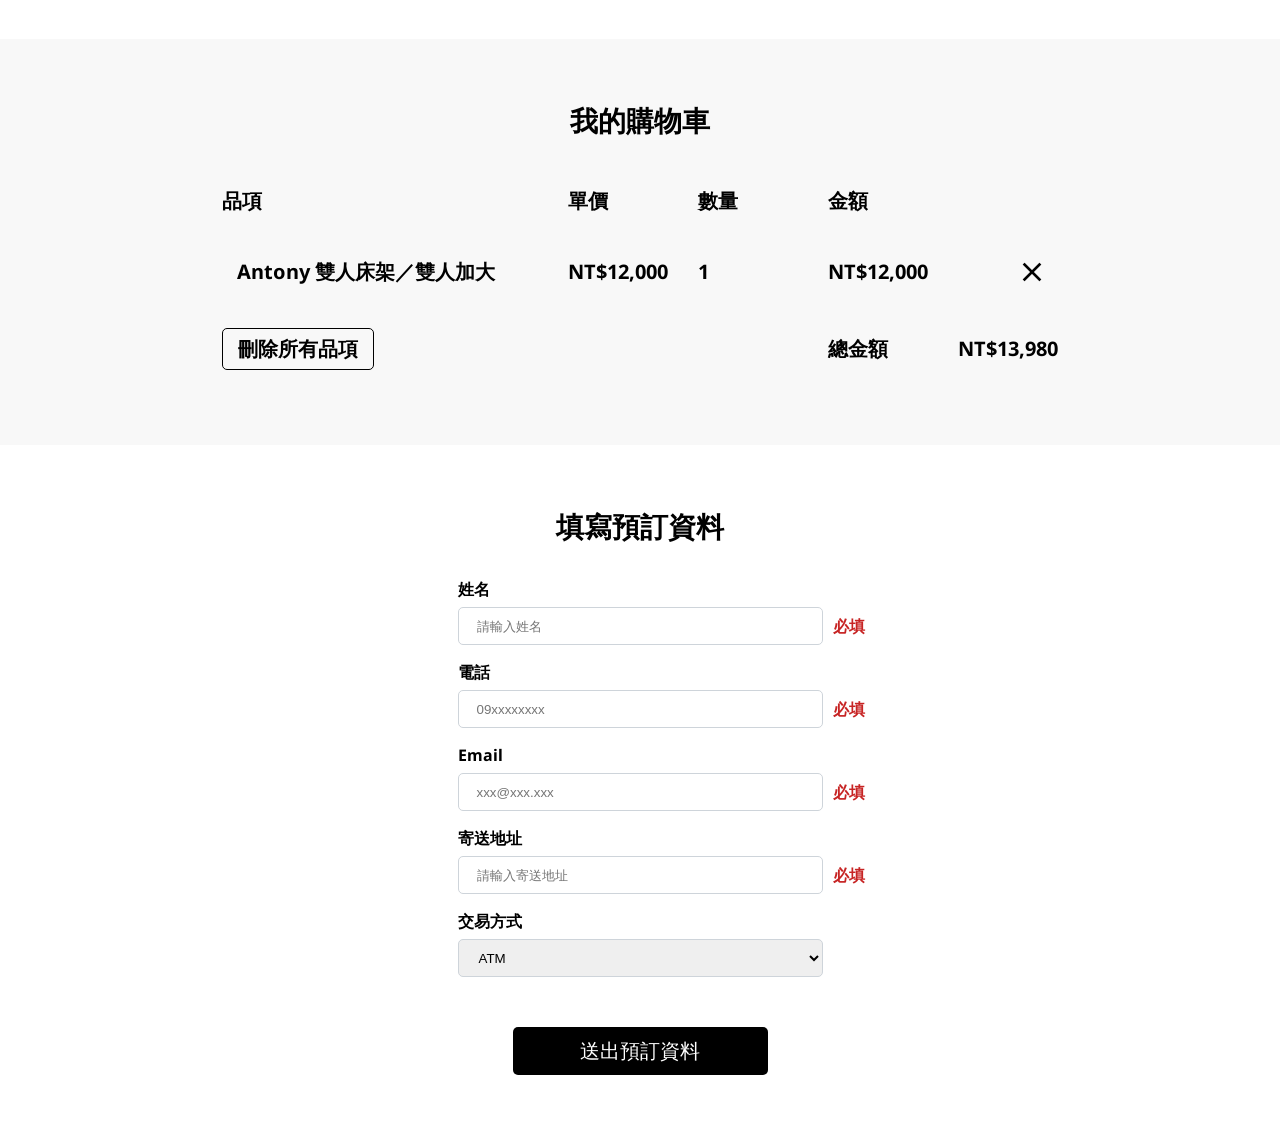
==== commit 8573ba4b: "Update 1. 更新前台 - 當購物車已有該商品時，點擊加入購物車，數量+1 - 修正購物車單價欄位金額對不起來 - 表單電話欄位新增 10 碼驗證條件 - 表單E-mail欄位新稱格式驗證條件 " ====
--- a/index.html
+++ b/index.html
@@ -457,7 +457,7 @@
               type="tel"
               class="orderInfo-input"
               id="customerPhone"
-              placeholder="請輸入電話"
+              placeholder="09xxxxxxxx"
               name="電話"
             />
             <p class="orderInfo-message" data-message="電話">必填</p>
@@ -470,7 +470,7 @@
               type="email"
               class="orderInfo-input"
               id="customerEmail"
-              placeholder="請輸入 Email"
+              placeholder="xxx@xxx.xxx"
               name="Email"
             />
             <p class="orderInfo-message" data-message="Email">必填</p>
